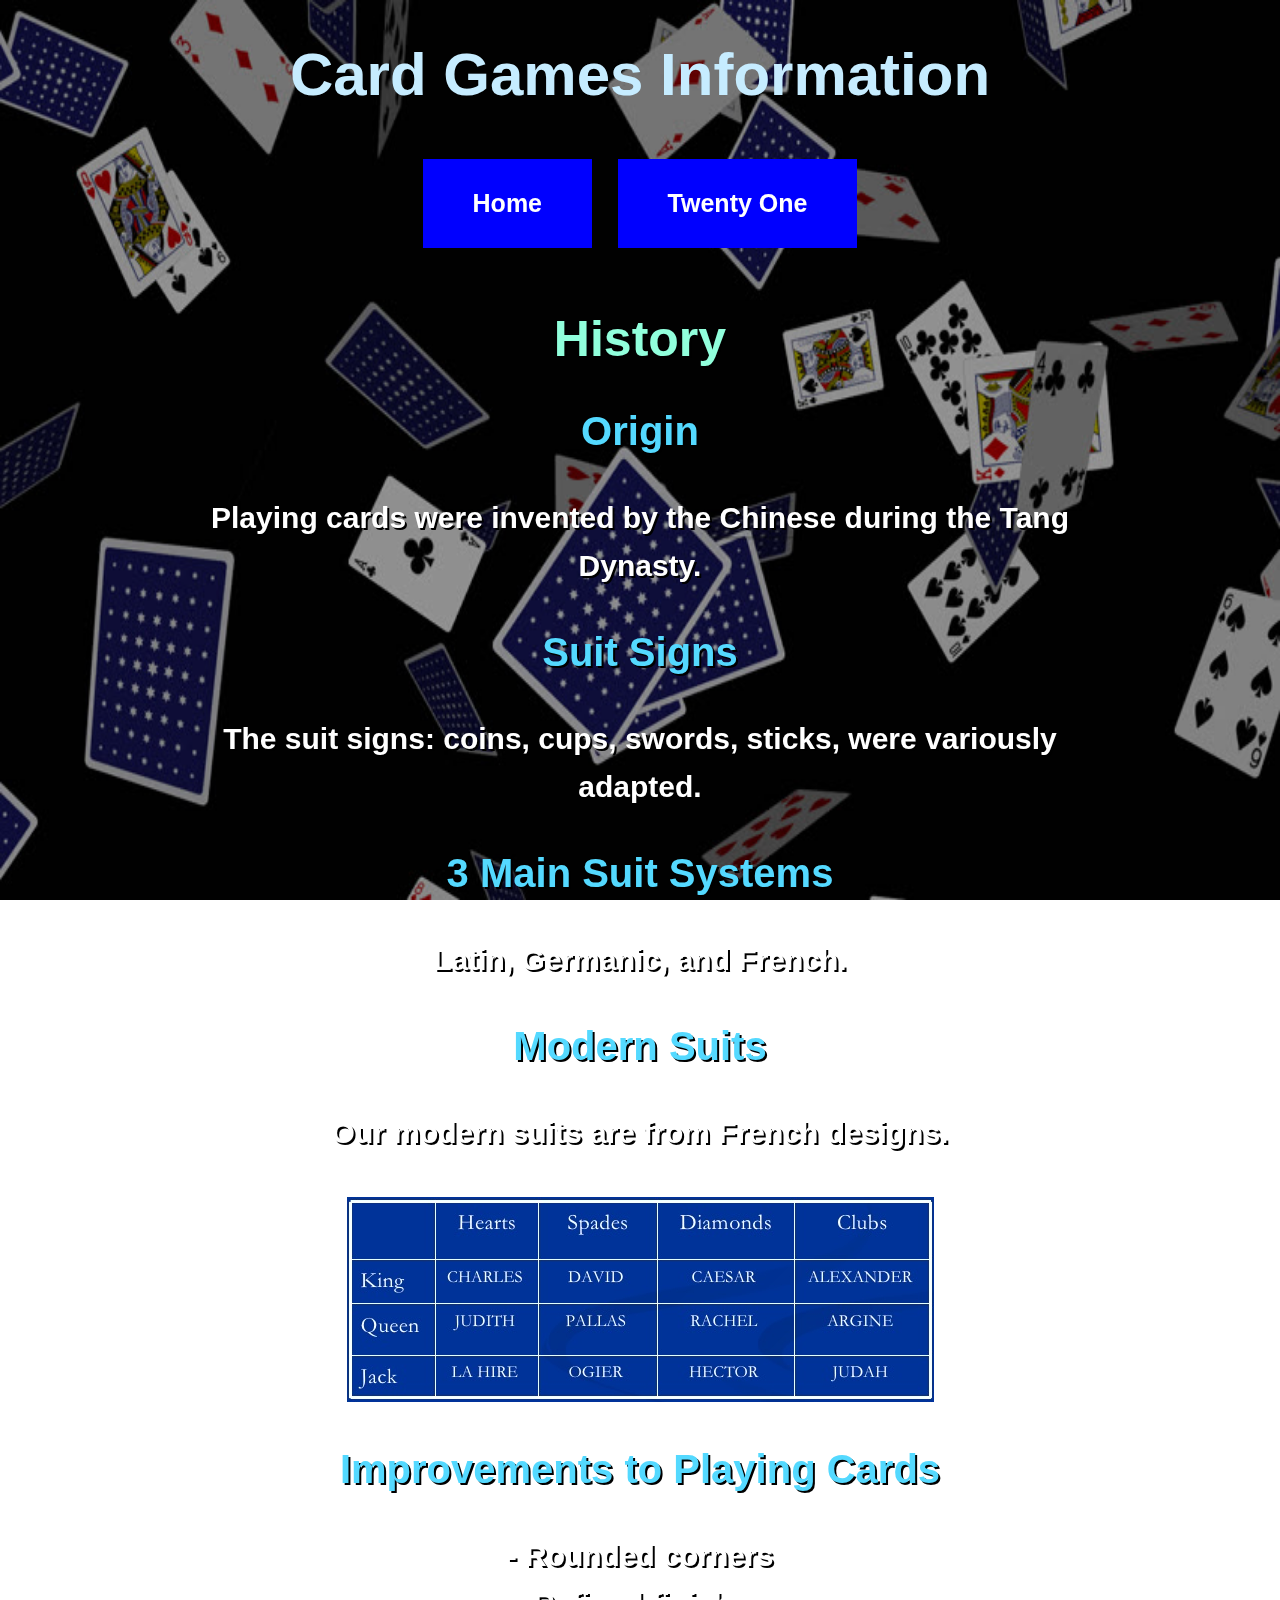
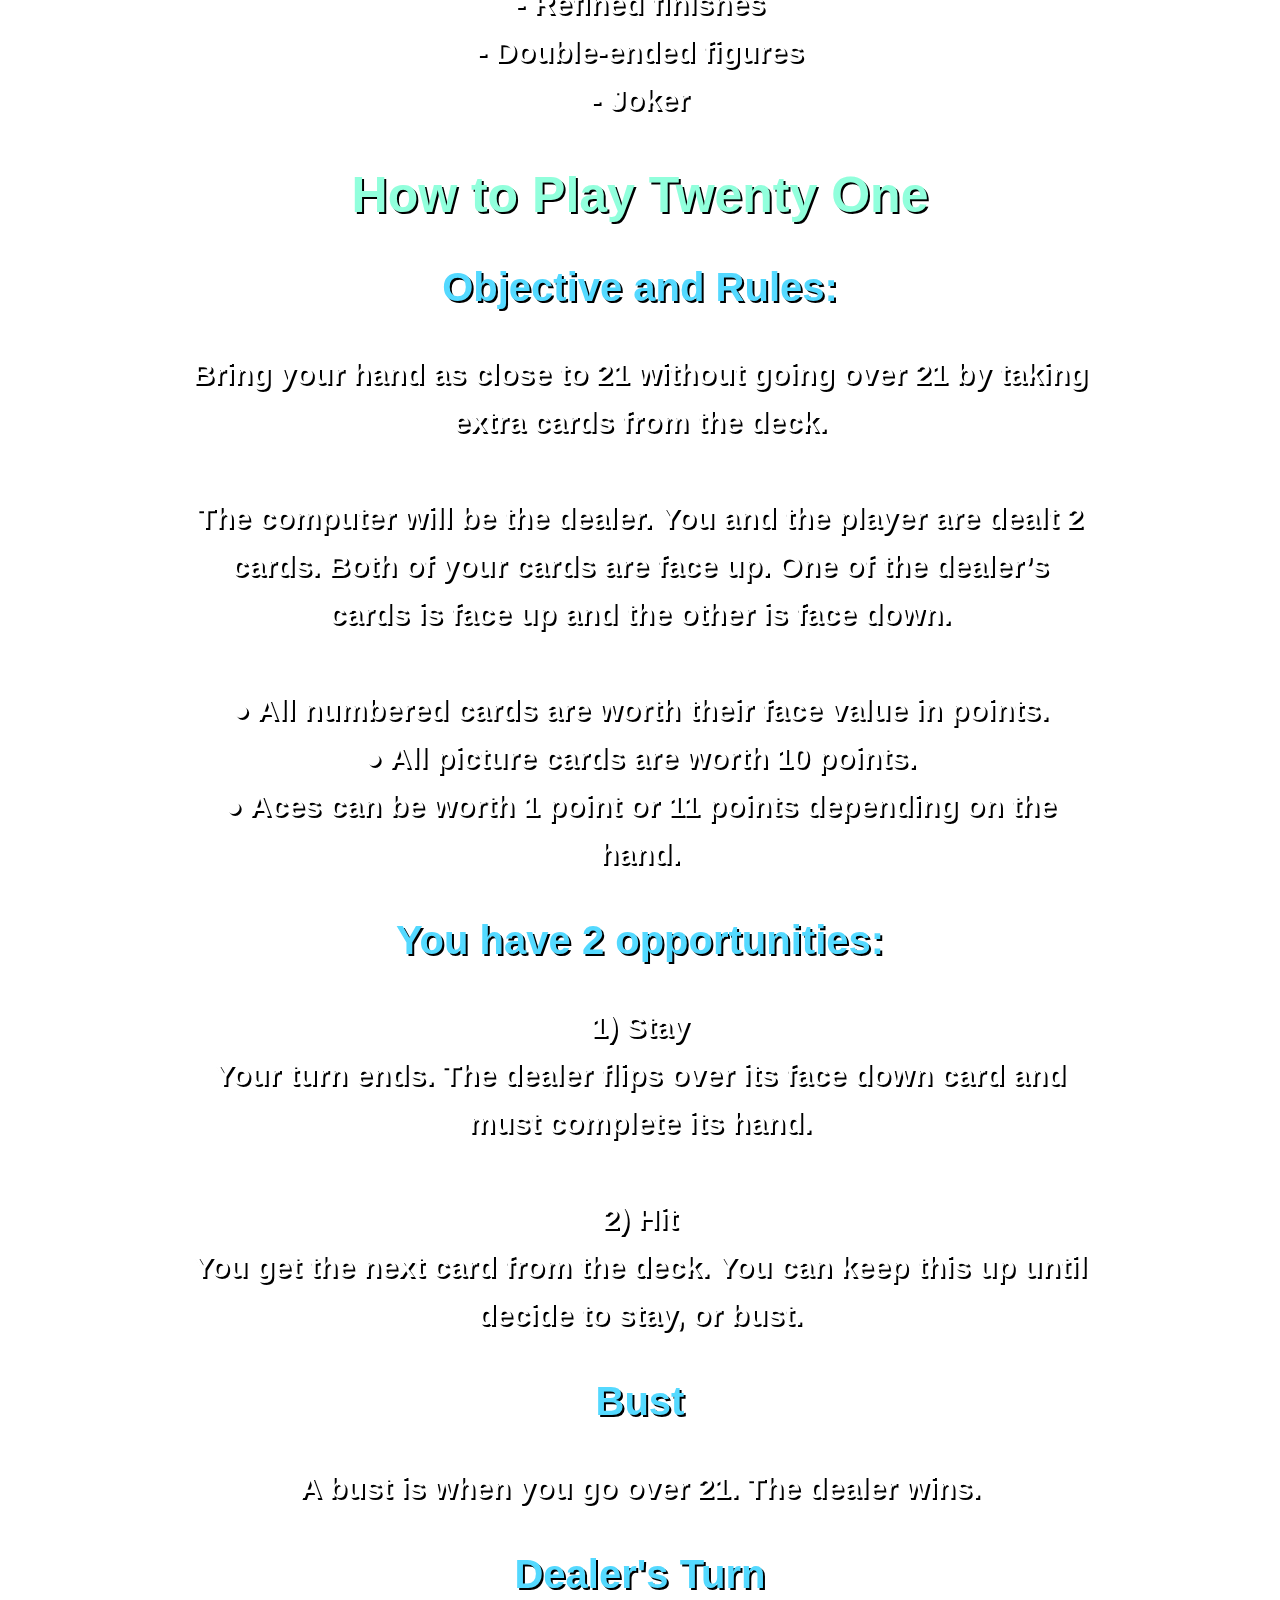
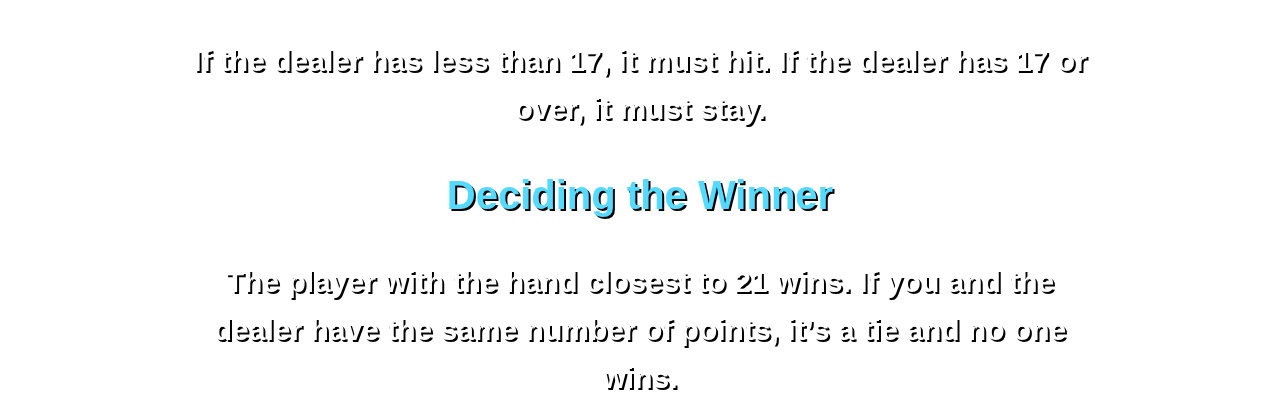
==== Card Game Website/info.html @ bb86f64c "Add files via upload" ====
<!DOCTYPE HTML>
<!-- Sabrina Li -->
<html>
	<head>
		<title></title>
		<link rel = "stylesheet" href = "all.css" />
		<link rel = "stylesheet" href = "info.css" />
		<style></style>
		<script></script>
	</head>
	<body>
		<img class = "bgrnd" src = "images/bgnd2.jpg"/>
		<h1>Card Games Information</h1>
		<a href = "index.html">Home</a>
		<a href = "21.html">Twenty One</a>
		<div>
			<h2>History</h2>
			<h3>Origin</h3>
			<h4>Playing cards were invented by the Chinese during the Tang Dynasty.</h4>
			<h3>Suit Signs</h3>
			<h4>The suit signs: coins, cups, swords, sticks, were variously adapted.</h4>
			<h3>3 Main Suit Systems</h3>
			<h4>Latin, Germanic, and French.</h4>
			<h3>Modern Suits</h3>
			<h4>Our modern suits are from French designs.</h4>
			<img src = "images/faces.png"/> <br />
			<h3>Improvements to Playing Cards</h3>
			<h4>
				- Rounded corners <br />
				- Refined finishes <br />
				- Double-ended figures <br />
				- Joker
			</h4>
			<h2>How to Play Twenty One</h2>
			<h3>Objective and Rules:</h3> 
			<h4>
				Bring your hand as close to 21 without going over 21 by taking extra cards from the deck. <br /><br />
				The computer will be the dealer. You and the player are dealt 2 cards. Both of your cards are face up. One of the dealer’s cards is face up and the other is face down. <br /><br />
				● All numbered cards are worth their face value in points. <br />
				● All picture cards are worth 10 points. <br />
				● Aces can be worth 1 point or 11 points depending on the hand.<br />
			</h4>
			<h3>You have 2 opportunities:</h3>
			<h4>
				1) Stay <br />
				Your turn ends. The dealer flips over its face down card and must complete its hand. <br /><br />
				2) Hit <br />
				You get the next card from the deck. You can keep this up until decide to stay, or bust. 
			</h4>
			<h3>Bust</h3>
			<h4> A bust is when you go over 21. The dealer wins. </h4>
			<h3>Dealer's Turn</h3>
			<h4>If the dealer has less than 17, it must hit. If the dealer has 17 or over, it must stay. </h4>
			<h3>Deciding the Winner</h3>
			<h4>The player with the hand closest to 21 wins. If you and the dealer have the same number of points, it’s a tie and no one wins.</h4>
		</div>
	</body>
</html>
---- Card Game Website/all.css ----
.bgrnd
{
	position:fixed;
	top:0px;
	left:0px;
	width:100%;
	z-index:-1;
	min-height:100%;
}

a
{
	text-decoration:none;
	color:white;
}

body
{
	text-align:center;
	font:bold 20px comic sans ms, sans-serif;
}
---- Card Game Website/info.css ----
a
{
	padding:30px 50px;
	background-color:blue;
	display:inline-block;
	font-size:25px;
	margin:10px;
}

a:hover
{
	background-color:black;
}

div
{
	width:70vw;
	height:80vh;
	display:inline-block;
	padding:10px 10px;
	text-shadow:2px 2px black;
}

h1
{
	color:#c6ecff;
	font-size:60px;
}

h2
{
	color:#91ffdc;
	font-size:50px;
}

h3
{
	color:#54d9ff;
	font-size:40px;
}

h4
{
	color:white;
	font-size:30px;
	line-height:1.6;
}

.bgrnd
{
	filter:brightness(60%);
}
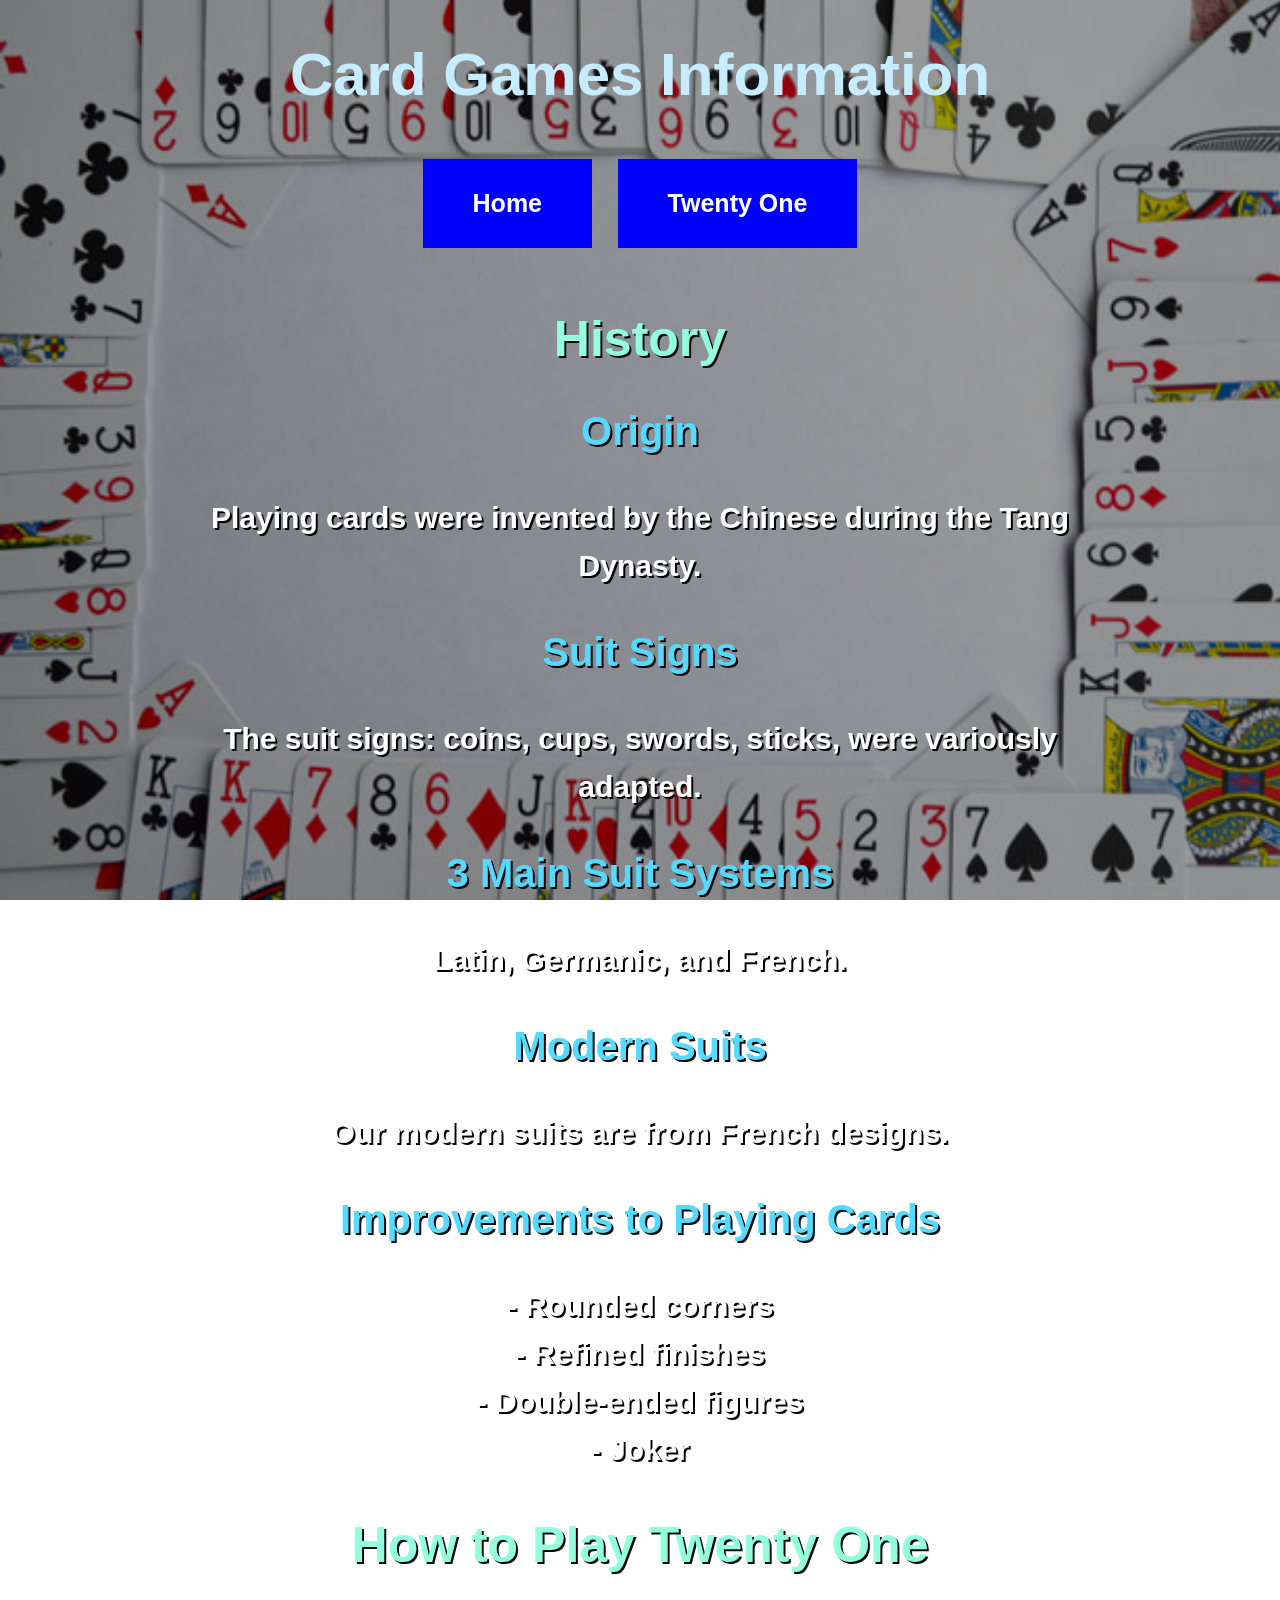
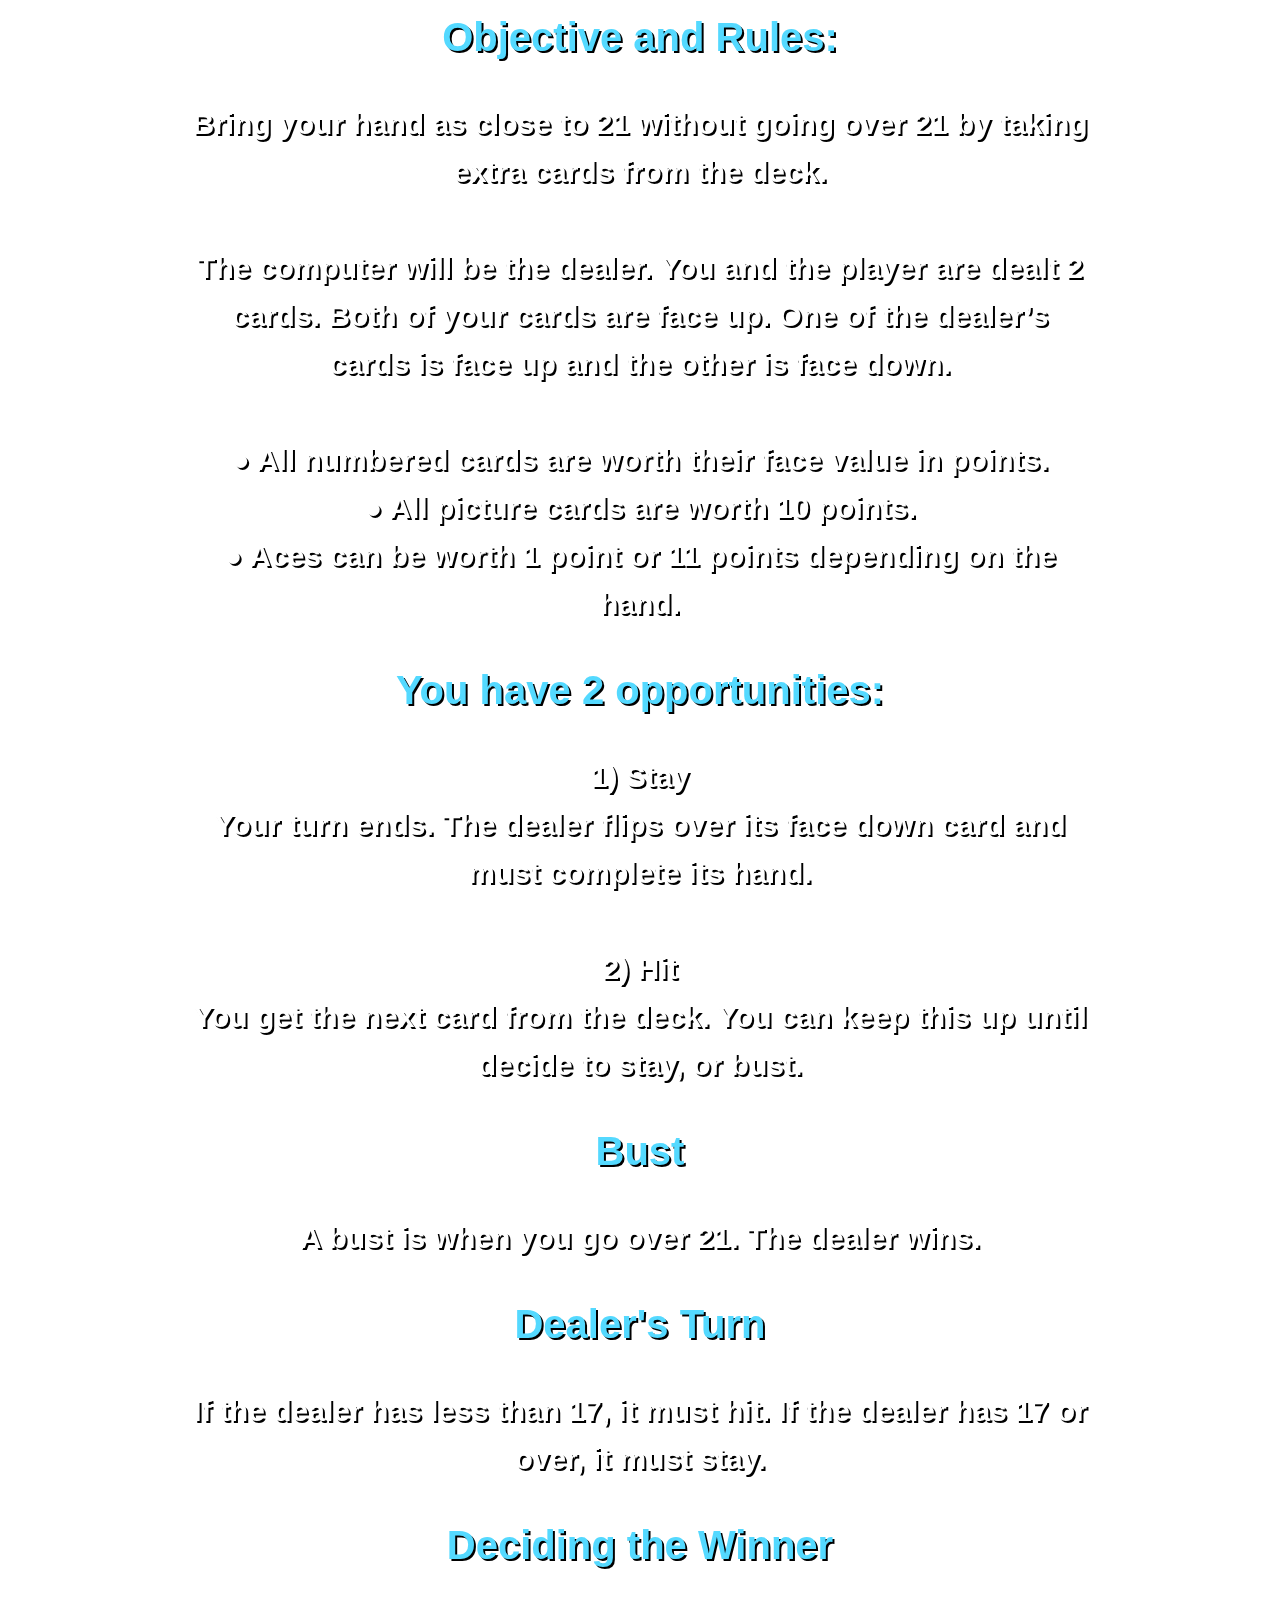
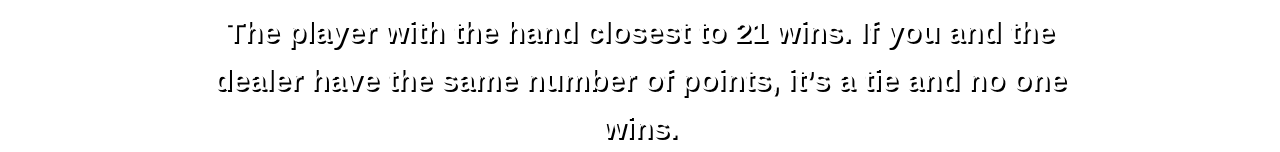
==== commit 6d06dcad: "Update info.html" ====
--- a/Card Game Website/info.html
+++ b/Card Game Website/info.html
@@ -9,7 +9,7 @@
 		<script></script>
 	</head>
 	<body>
-		<img class = "bgrnd" src = "images/bgnd2.jpg"/>
+		<img class = "bgrnd" src = "images/bnd2.jpg"/>
 		<h1>Card Games Information</h1>
 		<a href = "index.html">Home</a>
 		<a href = "21.html">Twenty One</a>
@@ -23,7 +23,6 @@
 			<h4>Latin, Germanic, and French.</h4>
 			<h3>Modern Suits</h3>
 			<h4>Our modern suits are from French designs.</h4>
-			<img src = "images/faces.png"/> <br />
 			<h3>Improvements to Playing Cards</h3>
 			<h4>
 				- Rounded corners <br />
@@ -55,4 +54,4 @@
 			<h4>The player with the hand closest to 21 wins. If you and the dealer have the same number of points, it’s a tie and no one wins.</h4>
 		</div>
 	</body>
-</html>+</html>
